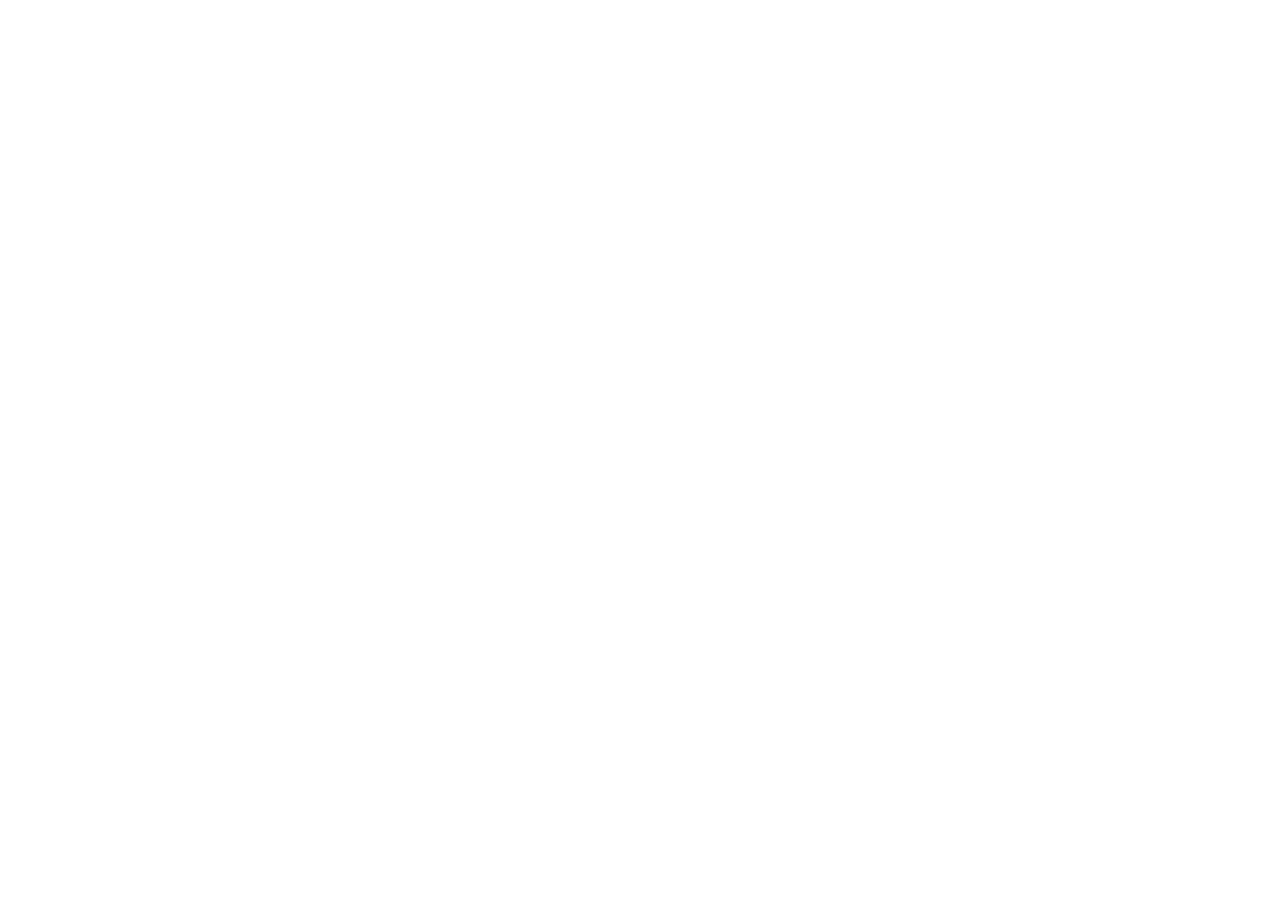
==== index.html @ 236ae7e3 "added lesson-1" ====
<!DOCTYPE html>
<html lang="en">
  <head>
    <meta charset="UTF-8" />
    <meta name="viewport" content="width=device-width, initial-scale=1.0" />
    <title>Document</title>
  </head>
  <body>
    <script type="module" src="./js/lesson-1.js"></script>
  </body>
</html>
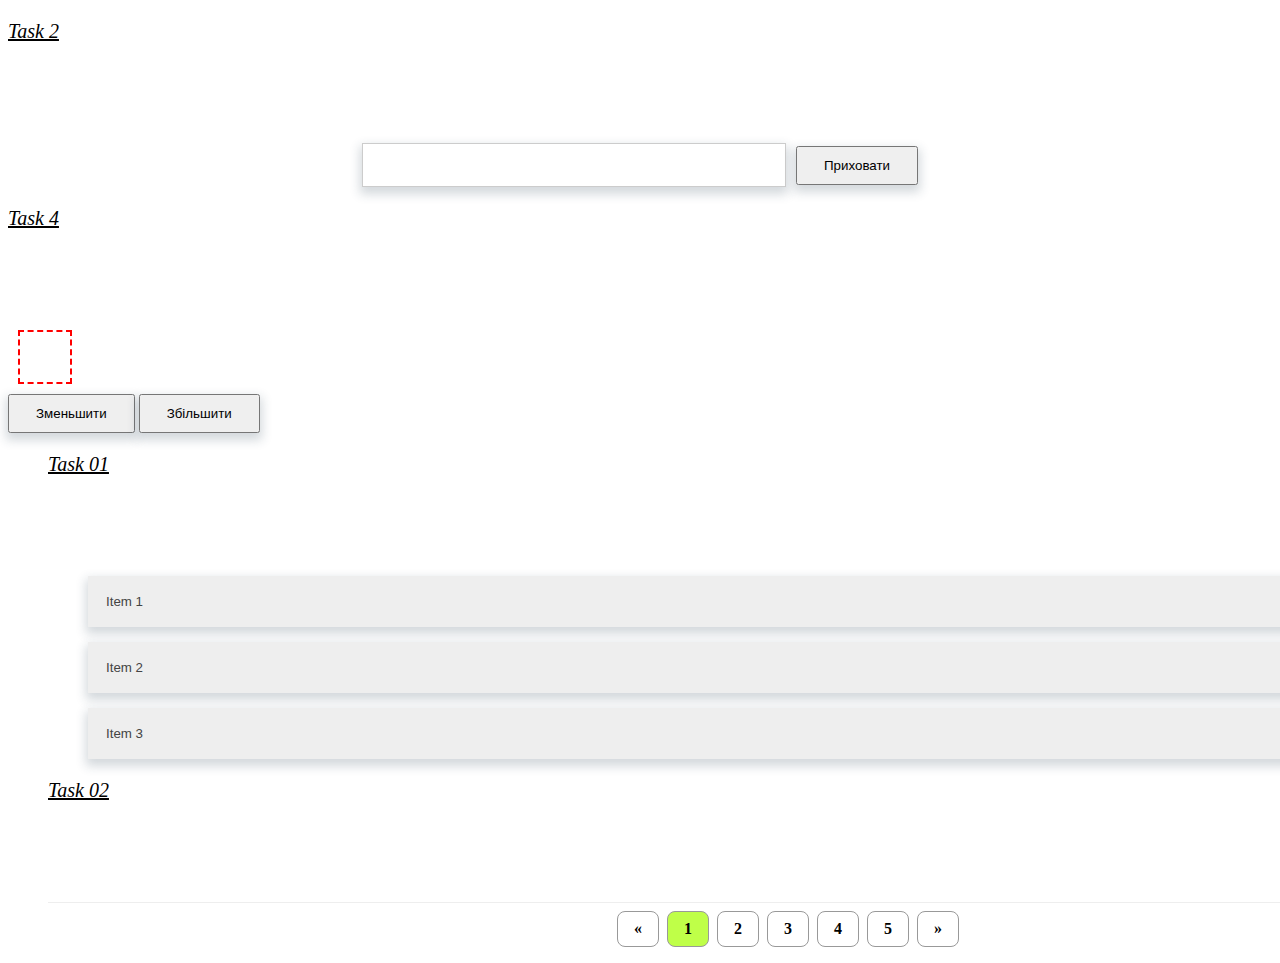
==== commit f00dd079: "add lesson 4" ====
--- a/index.html
+++ b/index.html
@@ -4,8 +4,98 @@
     <meta charset="UTF-8" />
     <meta name="viewport" content="width=device-width, initial-scale=1.0" />
     <title>Document</title>
+
+    <link rel="stylesheet" href="./css/styles.css" />
   </head>
+
   <body>
-    <script type="module" src="./js/lesson-1.js"></script>
+    <!-- Task - 01 -->
+    <ul class="box-list"></ul>
+    <ul class="film-list"></ul>
+
+    <!-- Task - 02 -->
+    <p class="task-title">Task 2</p>
+    <div class="input-container">
+      <input class="js-password-input" type="text" name="password" />
+      <button class="js-password-button">Приховати</button>
+    </div>
+
+    <!-- Task - 03 -->
+    <p class="task-title">Task 4</p>
+    <div>
+      <div class="box"></div>
+      <button class="js-decrease" id="decrease">Зменьшити</button>
+      <button class="js-increase" id="increase">Збільшити</button>
+    </div>
+
+    <!-- Task - 04 -->
+    <section>
+      <div class="container">
+        <p class="task-title">Task 01</p>
+
+        <ul class="accordion-list list js-accordion-list">
+          <li class="accordion-list-item">
+            <button class="accordion js-accordion-btn">Item 1</button>
+            <div class="panel js-panel">
+              <p>
+                Lorem ipsum dolor sit amet consectetur adipisicing elit.
+                Inventore, labore deleniti ullam esse consequatur voluptatem
+                veritatis, mollitia voluptas voluptatibus quia eveniet veniam,
+                eaque corrupti id iste! Consequuntur temporibus doloribus
+                assumenda!
+              </p>
+            </div>
+          </li>
+
+          <li class="accordion-list-item">
+            <button class="accordion js-accordion-btn">Item 2</button>
+            <div class="panel js-panel">
+              <p>
+                Lorem ipsum dolor sit amet consectetur adipisicing elit.
+                Inventore, labore deleniti ullam esse consequatur voluptatem
+                veritatis, mollitia voluptas voluptatibus quia eveniet veniam,
+                eaque corrupti id iste! Consequuntur temporibus doloribus
+                assumenda!
+              </p>
+            </div>
+          </li>
+
+          <li class="accordion-list-item">
+            <button class="accordion js-accordion-btn">Item 3</button>
+            <div class="panel js-panel">
+              <p>
+                Lorem ipsum dolor sit amet consectetur adipisicing elit.
+                Inventore, labore deleniti ullam esse consequatur voluptatem
+                veritatis, mollitia voluptas voluptatibus quia eveniet veniam,
+                eaque corrupti id iste! Consequuntur temporibus doloribus
+                assumenda!
+              </p>
+            </div>
+          </li>
+        </ul>
+      </div>
+    </section>
+
+    <!-- Task - 05 -->
+    <section>
+      <div class="container">
+        <p class="task-title">Task 02</p>
+
+        <ul class="pagination js-pagination">
+          <li data-type="prev" class="pagination__item">&laquo;</li>
+          <li data-type="page" data-page="1" class="pagination__item active">
+            1
+          </li>
+          <li data-type="page" data-page="2" class="pagination__item">2</li>
+          <li data-type="page" data-page="3" class="pagination__item">3</li>
+          <li data-type="page" data-page="4" class="pagination__item">4</li>
+          <li data-type="page" data-page="5" class="pagination__item">5</li>
+          <li data-type="next" class="pagination__item">&raquo;</li>
+        </ul>
+      </div>
+    </section>
+    <!-- <script type="module" src="./js/lesson-1.js"></script> -->
+    <!-- <script type="module" src="./js/lesson-2.js"></script> -->
+    <script type="module" src="./js/lesson-3.js"></script>
   </body>
 </html>
--- a/css/styles.css
+++ b/css/styles.css
@@ -0,0 +1,236 @@
+.active {
+  color: red;
+}
+.number-container {
+  display: flex;
+  flex-wrap: wrap;
+}
+
+.number {
+  width: 50px;
+  height: 50px;
+  display: flex;
+  justify-content: center;
+  align-items: center;
+  font-size: 18px;
+  font-weight: 700;
+
+  margin: 5px;
+}
+
+.even {
+  background-color: #8bc34a;
+}
+
+.odd {
+  background-color: #ffed3b;
+}
+
+/* tasks styles */
+.task-title {
+  font-size: 20px;
+  font-style: italic;
+  font-weight: 700;
+}
+
+button {
+  align-self: center;
+  padding: 10px 26px;
+  cursor: pointer;
+
+  box-shadow: 0px 5px 10px 2px rgba(34, 60, 80, 0.2);
+}
+
+.input-container {
+  display: flex;
+  align-items: center;
+  justify-content: center;
+  gap: 10px;
+  margin: 0 auto;
+}
+
+.js-password-input {
+  width: 400px;
+  height: 40px;
+  border: 1px solid #cccccc;
+  padding-left: 20px;
+  box-shadow: 0px 5px 10px 2px rgba(34, 60, 80, 0.2);
+}
+
+.eventKey {
+  color: turquoise;
+}
+
+.eventCode {
+  color: tomato;
+}
+
+/* form styles */
+.contact-form {
+  display: flex;
+  flex-direction: column;
+  width: 600px;
+  margin: 0 auto;
+  padding: 20px;
+  box-shadow: 0px 5px 10px 2px rgba(34, 60, 80, 0.2);
+}
+.contact-form-input {
+  height: 40px;
+  border: 1px solid #cccccc;
+  padding-left: 20px;
+  margin-bottom: 20px;
+}
+
+.contact-form-btn {
+  margin-top: 20px;
+}
+
+.success {
+  outline: 3px solid greenyellow;
+}
+
+.error {
+  outline: 3px solid red;
+}
+
+span {
+  text-decoration: underline;
+}
+
+/* Box */
+.box {
+  width: 50px;
+  height: 50px;
+  border: 2px dashed red;
+  margin: 10px;
+}
+
+/* circle */
+
+.outer-circle,
+.inner-circle {
+  margin: 0;
+  border-radius: 50%;
+}
+
+.outer-circle {
+  width: 40px;
+  height: 40px;
+  border: 1px solid red;
+  display: flex;
+  align-items: center;
+  justify-content: center;
+  position: static;
+}
+
+.inner-circle {
+  width: 30px;
+  height: 30px;
+  background-color: red;
+}
+
+#circleButton {
+  margin-top: 20px;
+}
+
+/* components */
+
+.task-title {
+  font-size: 20px;
+  font-style: italic;
+  font-weight: 500;
+  text-decoration: underline;
+  margin-bottom: 100px;
+}
+
+.container {
+  width: 1440px;
+  margin: 0 auto;
+  padding: 0px 40px;
+}
+
+.module-title {
+  text-align: center;
+}
+
+/* accordion */
+.accordion-list {
+  display: flex;
+  flex-direction: column;
+  gap: 15px;
+  list-style: none;
+}
+.accordion-list-item {
+  position: relative;
+  transition: all 500ms linear;
+}
+.accordion {
+  background-color: #eee;
+  color: #444;
+  cursor: pointer;
+  padding: 18px;
+  width: 100%;
+  text-align: left;
+  border: none;
+  outline: none;
+  transition: 0.4s;
+}
+.active,
+.accordion:hover {
+  background-color: #ccc;
+}
+.panel {
+  background-color: white;
+  display: none;
+  padding: 20px;
+  overflow: hidden;
+}
+.panel.active {
+  display: block;
+}
+
+/* pagination */
+
+.pagination {
+  display: flex;
+  justify-content: center;
+  border-top: 1px solid #eee;
+  margin-top: 1em;
+  padding-top: 0.5em;
+  list-style: none;
+}
+
+.pagination__item {
+  display: block;
+  margin: 0 0.25rem;
+  padding: 0.5em 1em;
+  border: 1px solid #999;
+  border-radius: 0.5em;
+  font-weight: 900;
+  text-decoration: none;
+  cursor: pointer;
+}
+
+.pagination__item.active {
+  background-color: #bfff48;
+  color: #000000;
+}
+
+.btn-wrapper {
+  display: flex;
+  gap: 20px;
+  justify-content: space-around;
+}
+
+.btn-wrapper button {
+  background-color: #20085d;
+  color: #fff;
+  border: none;
+  outline: none;
+  padding: 8px 40px;
+  border-radius: 4px;
+}
+
+.btn-wrapper button:hover {
+  background-color: #6134d4;
+}
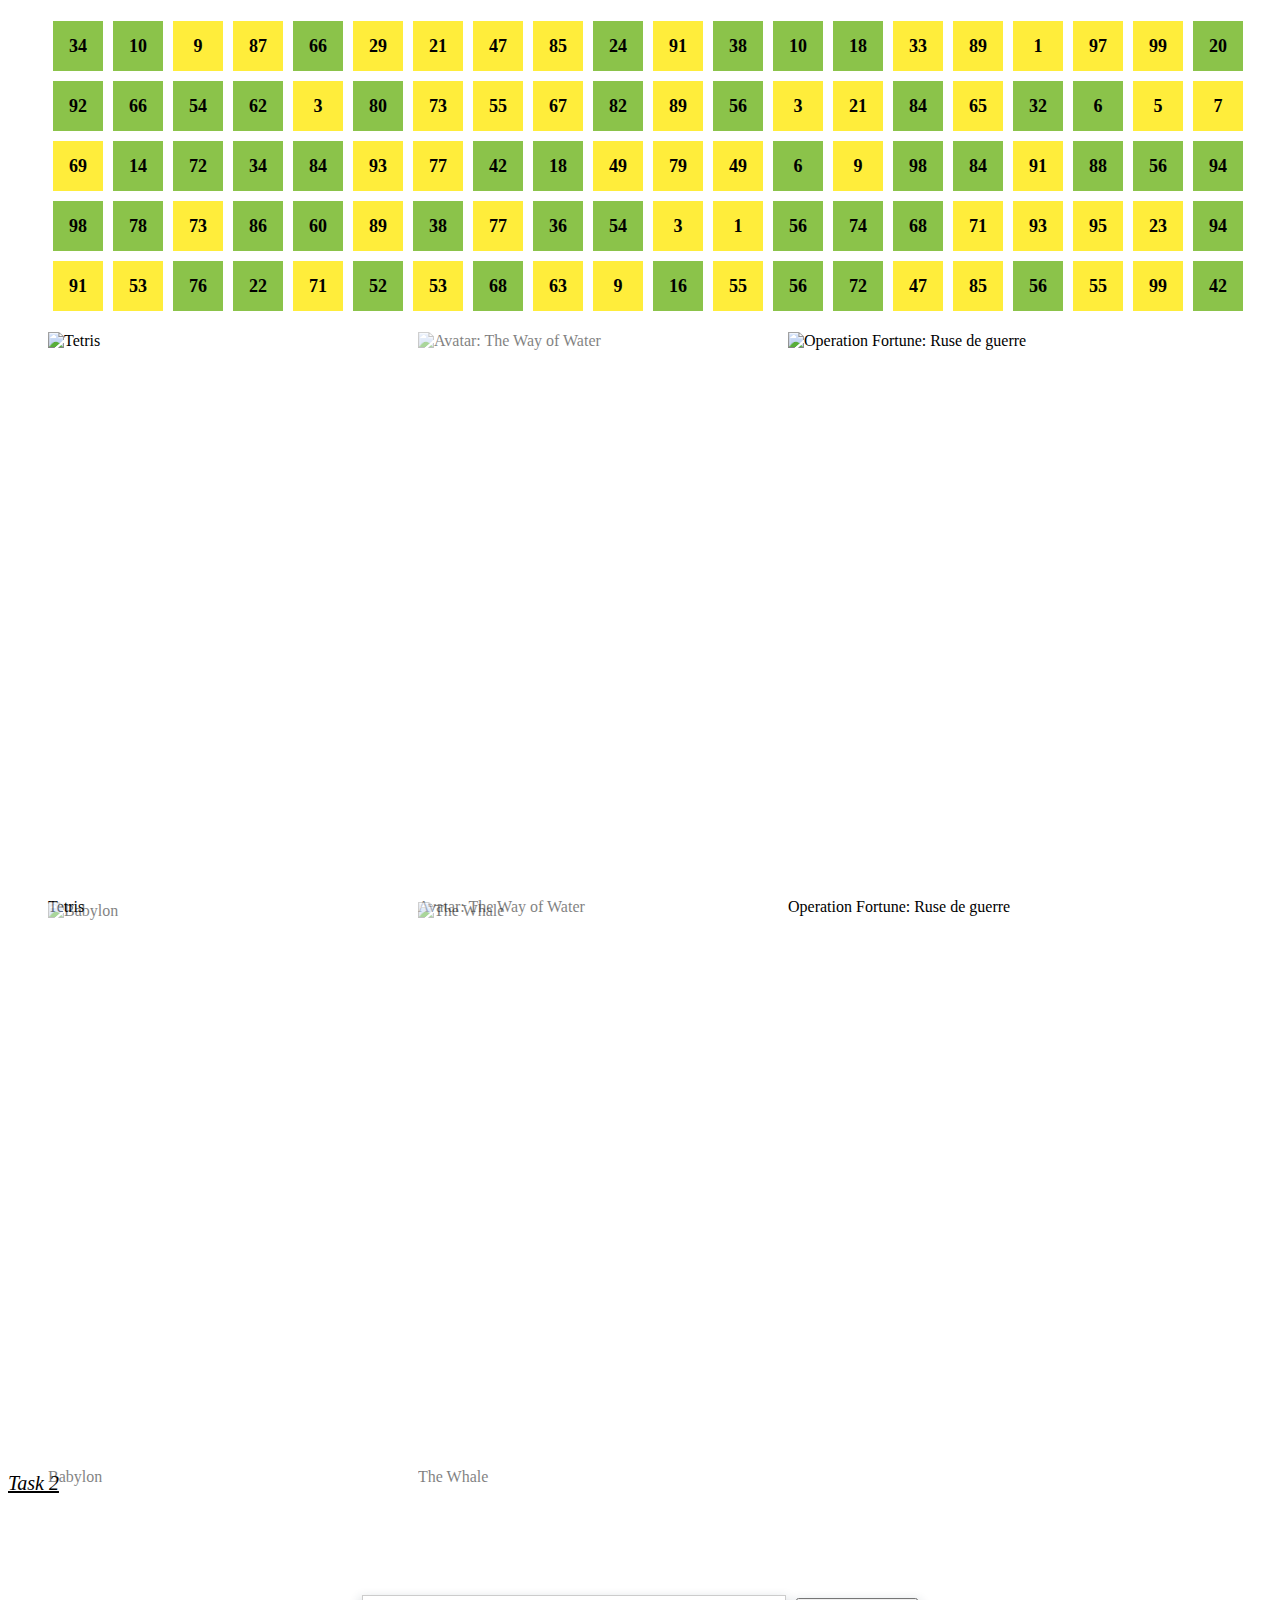
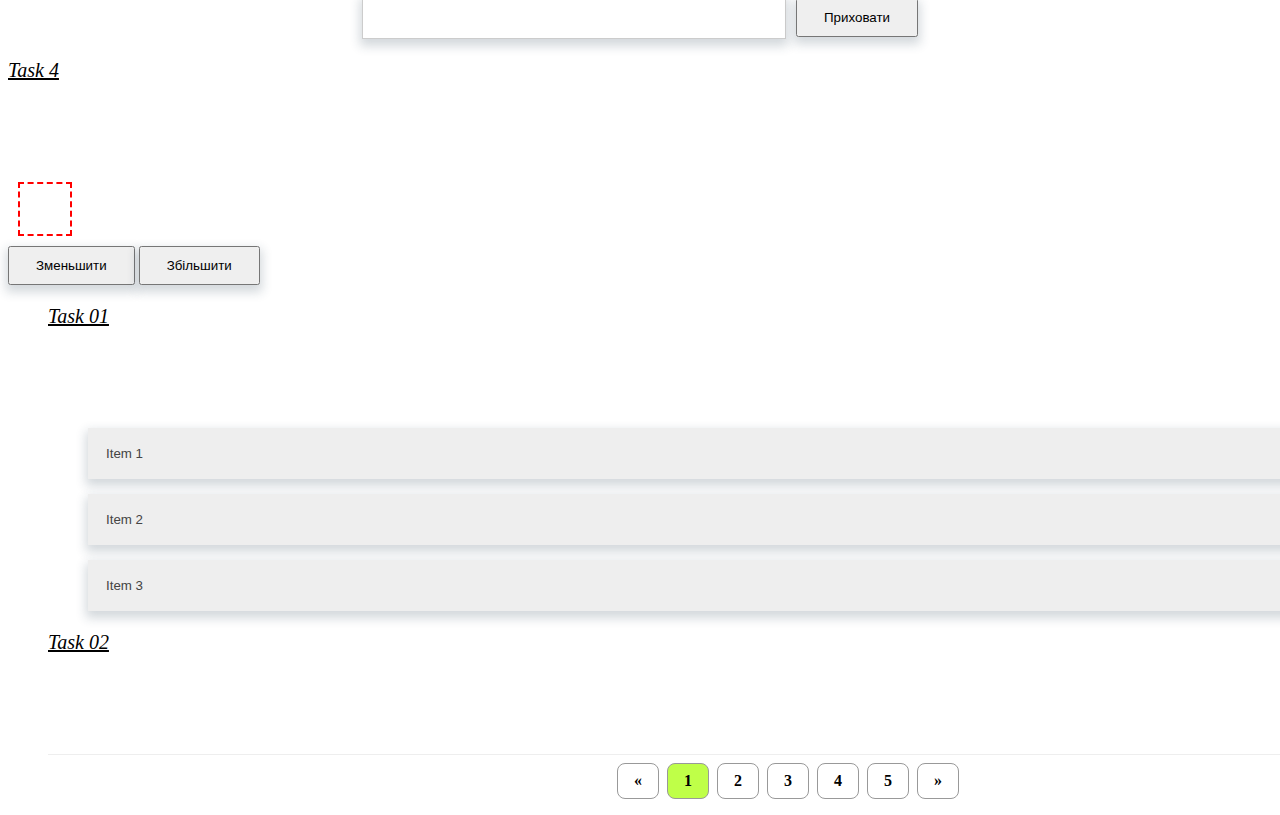
==== commit 3b4ebd16: "added task1,2" ====
--- a/index.html
+++ b/index.html
@@ -10,7 +10,7 @@
 
   <body>
     <!-- Task - 01 -->
-    <ul class="box-list"></ul>
+    <ul class="box-list number-container"></ul>
     <ul class="film-list"></ul>
 
     <!-- Task - 02 -->
@@ -96,6 +96,7 @@
     </section>
     <!-- <script type="module" src="./js/lesson-1.js"></script> -->
     <!-- <script type="module" src="./js/lesson-2.js"></script> -->
-    <script type="module" src="./js/lesson-3.js"></script>
+    <!-- <script type="module" src="./js/lesson-3.js"></script> -->
+    <script type="module" src="./js/lesson-4.js"></script>
   </body>
 </html>
--- a/css/styles.css
+++ b/css/styles.css
@@ -234,3 +234,20 @@
 .btn-wrapper button:hover {
   background-color: #6134d4;
 }
+.film-list {
+  display: flex;
+  flex-wrap: wrap;
+  list-style: none;
+  gap: 20px;
+}
+.film-item {
+  width: 350px;
+  height: 550px;
+}
+img {
+  display: block;
+  width: 100%;
+  height: 100%;
+  object-fit: cover;
+}
+
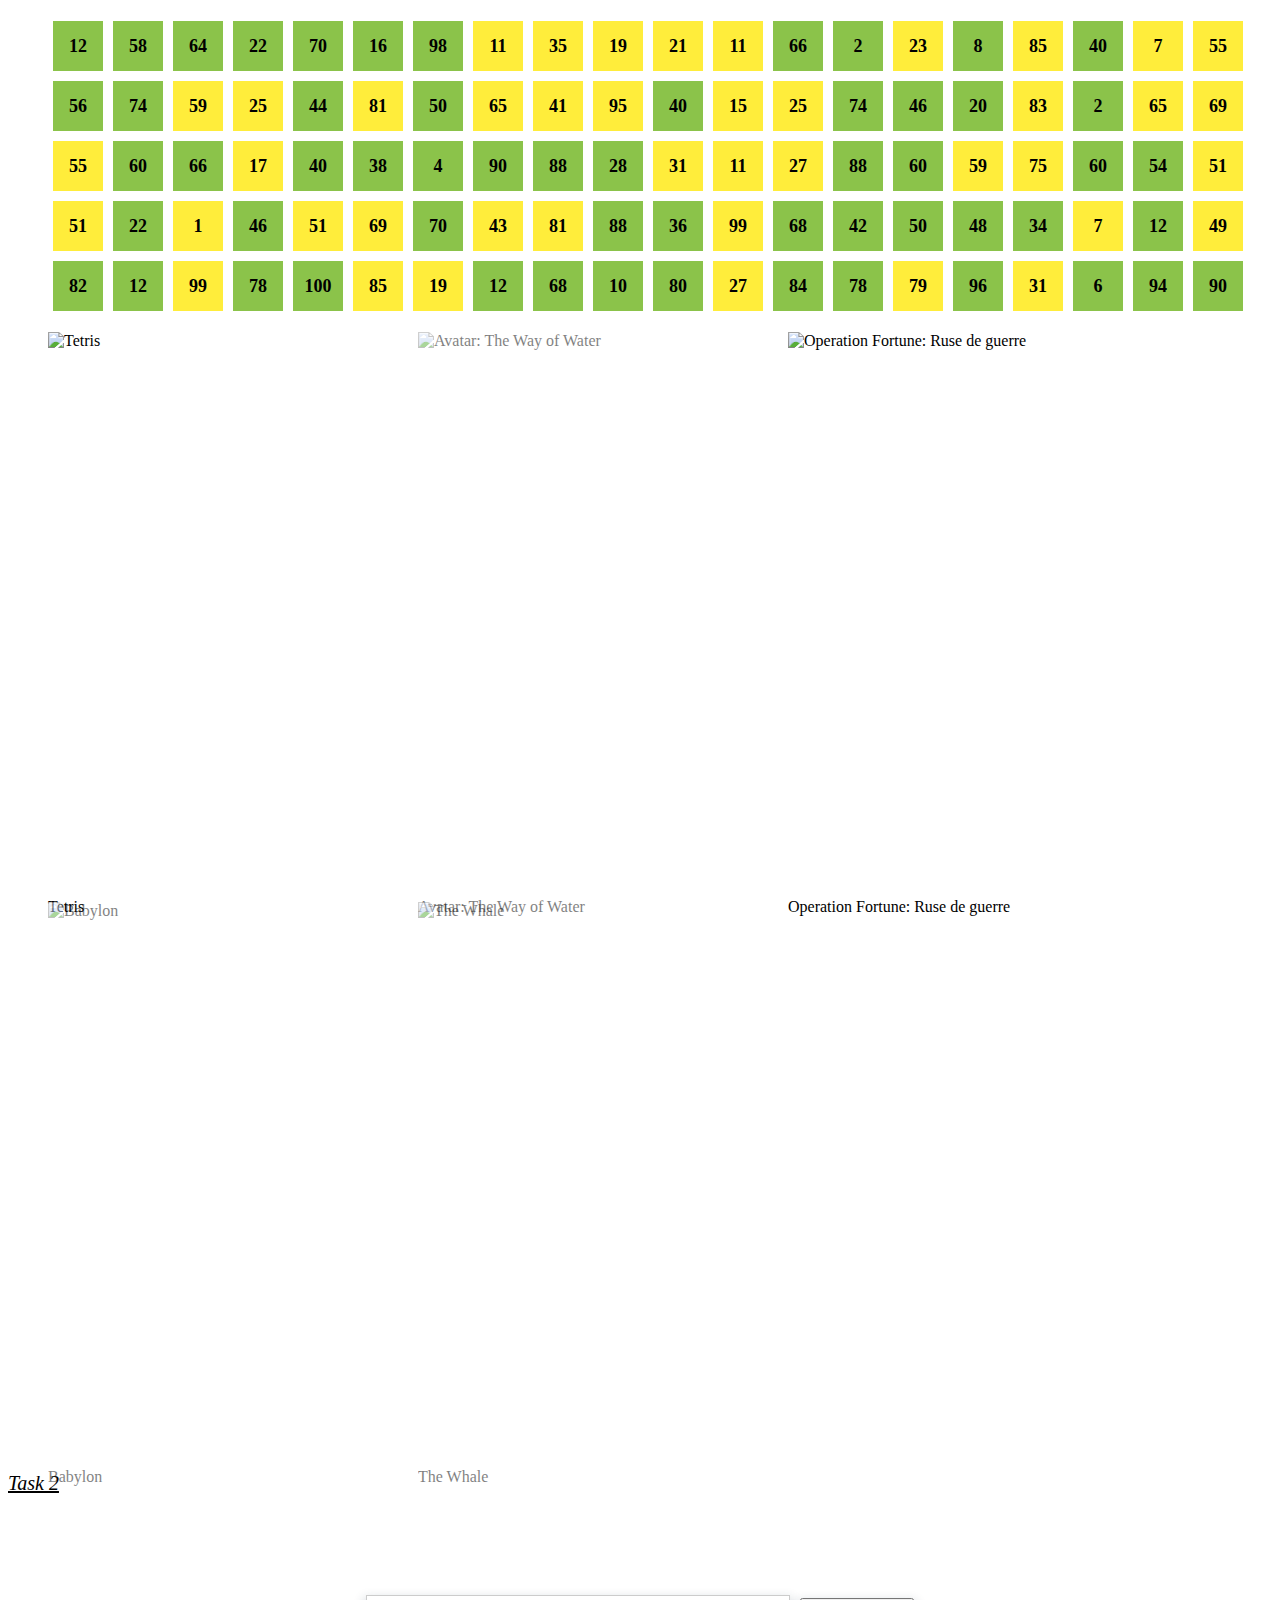
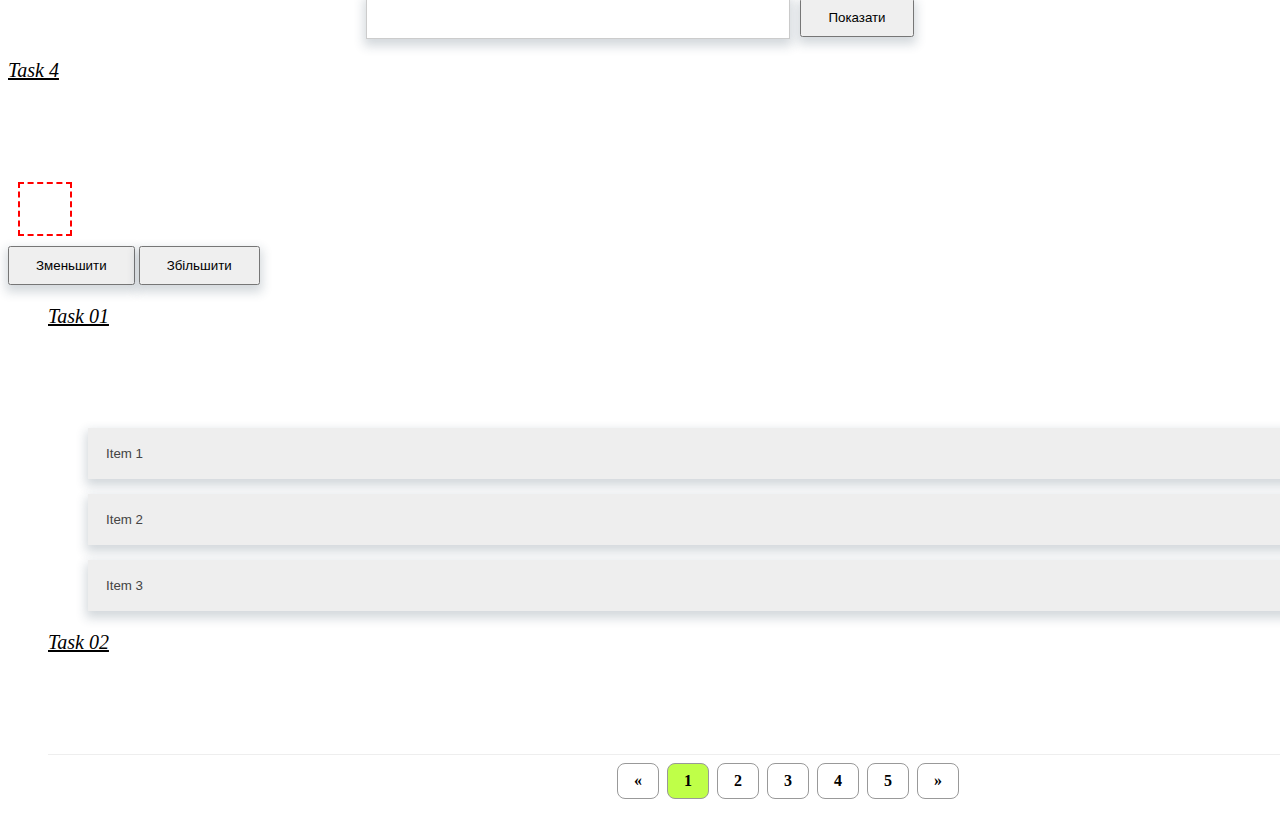
==== commit ae3b89b7: "add task 3" ====
--- a/index.html
+++ b/index.html
@@ -1,102 +1,104 @@
 <!DOCTYPE html>
 <html lang="en">
-  <head>
-    <meta charset="UTF-8" />
-    <meta name="viewport" content="width=device-width, initial-scale=1.0" />
-    <title>Document</title>
 
-    <link rel="stylesheet" href="./css/styles.css" />
-  </head>
+<head>
+  <meta charset="UTF-8" />
+  <meta name="viewport" content="width=device-width, initial-scale=1.0" />
+  <title>Document</title>
 
-  <body>
-    <!-- Task - 01 -->
-    <ul class="box-list number-container"></ul>
-    <ul class="film-list"></ul>
+  <link rel="stylesheet" href="./css/styles.css" />
+</head>
 
-    <!-- Task - 02 -->
-    <p class="task-title">Task 2</p>
-    <div class="input-container">
-      <input class="js-password-input" type="text" name="password" />
-      <button class="js-password-button">Приховати</button>
+<body>
+  <!-- Task - 01 -->
+  <ul class="box-list number-container"></ul>
+  <ul class="film-list"></ul>
+
+  <!-- Task - 02 -->
+  <p class="task-title">Task 2</p>
+  <div class="input-container">
+    <input class="js-password-input" type="password" name="password" />
+    <button class="js-password-button">Показати</button>
+  </div>
+
+  <!-- Task - 03 -->
+  <p class="task-title">Task 4</p>
+  <div>
+    <div class="box"></div>
+    <button class="js-decrease" id="decrease">Зменьшити</button>
+    <button class="js-increase" id="increase">Збільшити</button>
+  </div>
+
+  <!-- Task - 04 -->
+  <section>
+    <div class="container">
+      <p class="task-title">Task 01</p>
+
+      <ul class="accordion-list list js-accordion-list">
+        <li class="accordion-list-item">
+          <button class="accordion js-accordion-btn">Item 1</button>
+          <div class="panel js-panel">
+            <p>
+              Lorem ipsum dolor sit amet consectetur adipisicing elit.
+              Inventore, labore deleniti ullam esse consequatur voluptatem
+              veritatis, mollitia voluptas voluptatibus quia eveniet veniam,
+              eaque corrupti id iste! Consequuntur temporibus doloribus
+              assumenda!
+            </p>
+          </div>
+        </li>
+
+        <li class="accordion-list-item">
+          <button class="accordion js-accordion-btn">Item 2</button>
+          <div class="panel js-panel">
+            <p>
+              Lorem ipsum dolor sit amet consectetur adipisicing elit.
+              Inventore, labore deleniti ullam esse consequatur voluptatem
+              veritatis, mollitia voluptas voluptatibus quia eveniet veniam,
+              eaque corrupti id iste! Consequuntur temporibus doloribus
+              assumenda!
+            </p>
+          </div>
+        </li>
+
+        <li class="accordion-list-item">
+          <button class="accordion js-accordion-btn">Item 3</button>
+          <div class="panel js-panel">
+            <p>
+              Lorem ipsum dolor sit amet consectetur adipisicing elit.
+              Inventore, labore deleniti ullam esse consequatur voluptatem
+              veritatis, mollitia voluptas voluptatibus quia eveniet veniam,
+              eaque corrupti id iste! Consequuntur temporibus doloribus
+              assumenda!
+            </p>
+          </div>
+        </li>
+      </ul>
     </div>
+  </section>
 
-    <!-- Task - 03 -->
-    <p class="task-title">Task 4</p>
-    <div>
-      <div class="box"></div>
-      <button class="js-decrease" id="decrease">Зменьшити</button>
-      <button class="js-increase" id="increase">Збільшити</button>
+  <!-- Task - 05 -->
+  <section>
+    <div class="container">
+      <p class="task-title">Task 02</p>
+
+      <ul class="pagination js-pagination">
+        <li data-type="prev" class="pagination__item">&laquo;</li>
+        <li data-type="page" data-page="1" class="pagination__item active">
+          1
+        </li>
+        <li data-type="page" data-page="2" class="pagination__item">2</li>
+        <li data-type="page" data-page="3" class="pagination__item">3</li>
+        <li data-type="page" data-page="4" class="pagination__item">4</li>
+        <li data-type="page" data-page="5" class="pagination__item">5</li>
+        <li data-type="next" class="pagination__item">&raquo;</li>
+      </ul>
     </div>
+  </section>
+  <!-- <script type="module" src="./js/lesson-1.js"></script> -->
+  <!-- <script type="module" src="./js/lesson-2.js"></script> -->
+  <!-- <script type="module" src="./js/lesson-3.js"></script> -->
+  <script type="module" src="./js/lesson-4.js"></script>
+</body>
 
-    <!-- Task - 04 -->
-    <section>
-      <div class="container">
-        <p class="task-title">Task 01</p>
-
-        <ul class="accordion-list list js-accordion-list">
-          <li class="accordion-list-item">
-            <button class="accordion js-accordion-btn">Item 1</button>
-            <div class="panel js-panel">
-              <p>
-                Lorem ipsum dolor sit amet consectetur adipisicing elit.
-                Inventore, labore deleniti ullam esse consequatur voluptatem
-                veritatis, mollitia voluptas voluptatibus quia eveniet veniam,
-                eaque corrupti id iste! Consequuntur temporibus doloribus
-                assumenda!
-              </p>
-            </div>
-          </li>
-
-          <li class="accordion-list-item">
-            <button class="accordion js-accordion-btn">Item 2</button>
-            <div class="panel js-panel">
-              <p>
-                Lorem ipsum dolor sit amet consectetur adipisicing elit.
-                Inventore, labore deleniti ullam esse consequatur voluptatem
-                veritatis, mollitia voluptas voluptatibus quia eveniet veniam,
-                eaque corrupti id iste! Consequuntur temporibus doloribus
-                assumenda!
-              </p>
-            </div>
-          </li>
-
-          <li class="accordion-list-item">
-            <button class="accordion js-accordion-btn">Item 3</button>
-            <div class="panel js-panel">
-              <p>
-                Lorem ipsum dolor sit amet consectetur adipisicing elit.
-                Inventore, labore deleniti ullam esse consequatur voluptatem
-                veritatis, mollitia voluptas voluptatibus quia eveniet veniam,
-                eaque corrupti id iste! Consequuntur temporibus doloribus
-                assumenda!
-              </p>
-            </div>
-          </li>
-        </ul>
-      </div>
-    </section>
-
-    <!-- Task - 05 -->
-    <section>
-      <div class="container">
-        <p class="task-title">Task 02</p>
-
-        <ul class="pagination js-pagination">
-          <li data-type="prev" class="pagination__item">&laquo;</li>
-          <li data-type="page" data-page="1" class="pagination__item active">
-            1
-          </li>
-          <li data-type="page" data-page="2" class="pagination__item">2</li>
-          <li data-type="page" data-page="3" class="pagination__item">3</li>
-          <li data-type="page" data-page="4" class="pagination__item">4</li>
-          <li data-type="page" data-page="5" class="pagination__item">5</li>
-          <li data-type="next" class="pagination__item">&raquo;</li>
-        </ul>
-      </div>
-    </section>
-    <!-- <script type="module" src="./js/lesson-1.js"></script> -->
-    <!-- <script type="module" src="./js/lesson-2.js"></script> -->
-    <!-- <script type="module" src="./js/lesson-3.js"></script> -->
-    <script type="module" src="./js/lesson-4.js"></script>
-  </body>
-</html>
+</html>